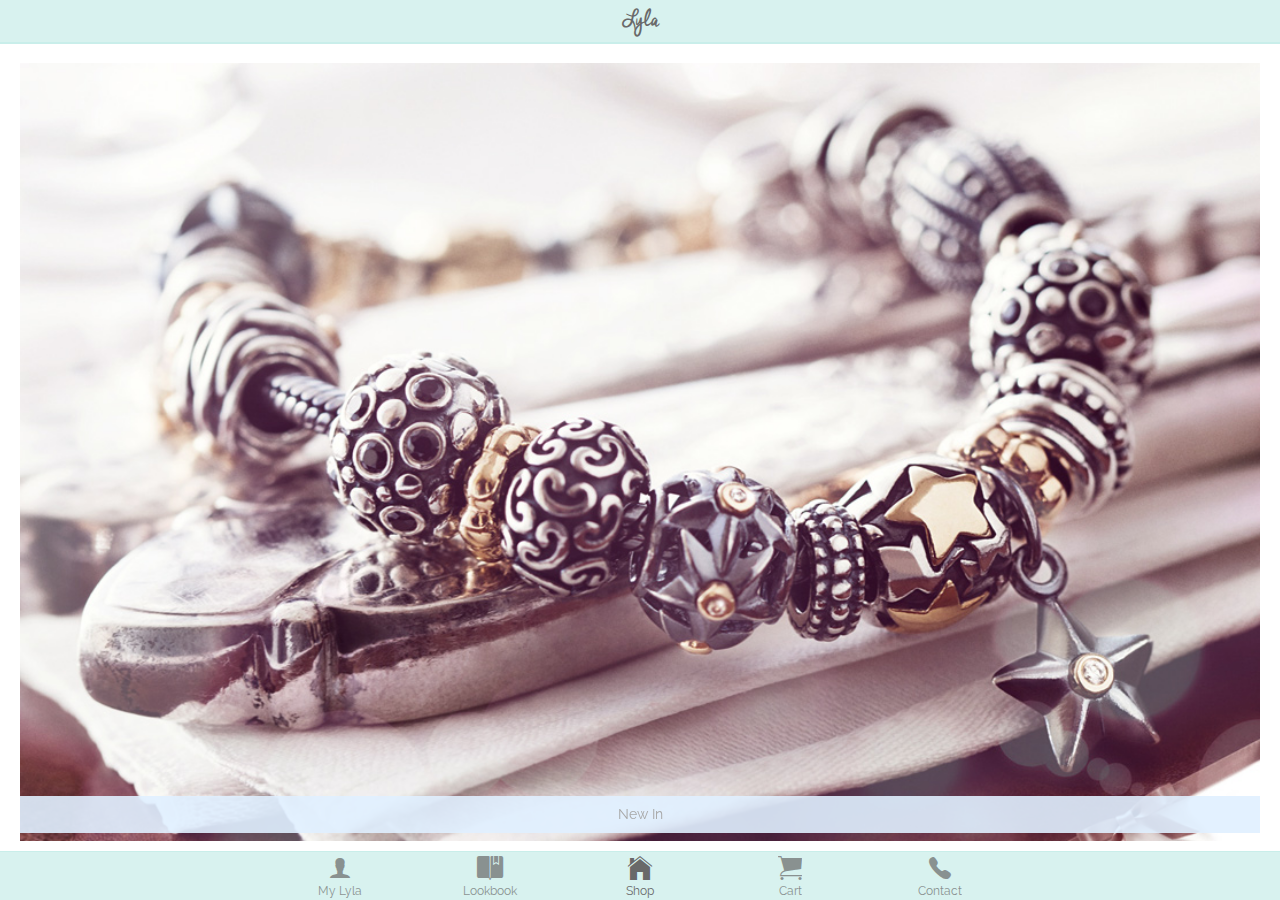
==== index.html @ 6fb53604 "Lyla Loves.." ====
<!DOCTYPE html>
<html>

<head>
    <meta charset="utf-8">
    <meta name="viewport" content="initial-scale=1, maximum-scale=1, user-scalable=no, width=device-width">
    <title></title>

    <link href="lib/ionic/css/ionic.css" rel="stylesheet">
    <link href="css/style.css" rel="stylesheet">

    <!-- IF using Sass (run gulp sass first), then uncomment below and remove the CSS includes above
    <link href="css/ionic.app.css" rel="stylesheet">
    -->
    <script src="https://checkout.stripe.com/checkout.js"></script>
    <!-- ionic/angularjs js -->
    <script src="lib/ionic/js/ionic.bundle.js"></script>

    <!-- cordova script (this will be a 404 during development) -->
    <script src="cordova.js"></script>

    <!-- your app's js -->
    <script src="js/app.js"></script>
    <script src="js/controllers.js"></script>
    <script src="js/services.js"></script>
</head>

<body ng-app="starter" animation="slide-left-right-ios7">
    <!-- 
      The nav bar that will be updated as we navigate between views.
    -->
    <ion-nav-bar class="bar-stable bar-royal nav-title-slide-ios7">
        <ion-nav-back-button class="button-icon icon  ion-ios7-arrow-thin-left">
        </ion-nav-back-button>
    </ion-nav-bar>
    <!-- 
      The views will be rendered in the <ion-nav-view> directive below
      Templates are in the /templates folder (but you could also
      have templates inline in this html file if you'd like).
    -->
    <ion-nav-view></ion-nav-view>
</body>

</html>
---- css/style.css ----
/* Empty. Add your own CSS if you like */

@font-face {
    font-family: 'Cheddar Jack';
    src: url('Cheddar Jack.ttf');
    font-weight: normal;
}
@font-face {
    font-family: 'Raleway';
    src: url('Raleway-Regular.otf');
    font-weight: normal;
}
@font-face {
    font-family: 'Raleway';
    src: url('Raleway-light.otf');
    font-weight: 300;
}
@font-face {
    font-family: 'Raleway';
    src: url('Raleway-bold.otf');
    font-weight: bold;
}
body {
    font-family: 'Raleway' !important;
}
input,
button,
select,
textarea {
    font-family: 'Raleway' !important;
}
.full-image {
    height: 100%;
}
a {
    text-decoration: none !important;
}
.menu-name {
    position: relative;
    top: -60px;
    background: rgba(224, 240, 255, 0.9);
    color: #a8a8a8;
    padding: 10px 5px;
    display: block;
    right: 0px;
    margin-bottom: -50px;
    text-align: center;
}
.pull-left {
    float: left;
}
.pull-right {
    float: right;
}
.royal {
    color: #03e1e4 !important;
}
.button-royal {
    background-color: #03e1e4 !important;
    border-color: #03e1e4 !important;
    color: #fff !important;
}
.button-positive {
    border-color: #03e1e4 !important;
    background-color: #03e1e4 !important;
    color: #fff !important;
}
.button-balanced {
    border-color: #03e1e4 !important;
    background-color: #03e1e4 !important;
    color: #fff !important;
}
.button-outline.button-balanced {
    border-color: #39CE86 !important;
    background-color: #fff !important;
    color: #39CE86 !important;
}
.bar.bar-royal .title {
    color: #696969;
    font-family: 'Cheddar Jack' !important;
    font-size: 24px;
}
.bar-royal {
    background-color: #d8f2ef !important;
    border-color: #C9EEEA !important;
    border-bottom-width: 2px;
    background-color: #d8f2ef !important;
    background-image: linear-gradient(0deg, #d8f2ef, #d8f2ef 50%, transparent 50%) !important;
    color: #696969 !important;
}
.tabs .tab-item {
    color: #696969;
}
.item {
    color: #a8a8a8 !important;
}
h1,
h2,
h3,
h4,
h5,
h6,
strong,
p {
    color: #a8a8a8;
    font-family: 'Raleway' !important;
}
.tabs {
    background-color: #d8f2ef !important;
    border-color: #C9EEEA !important;
    color: #fff !important;
}
.tab-item {
    font-family: 'Raleway' !important;
}
.checkbox input:checked:before,
.checkbox input:checked + .checkbox-icon:before {
    background: #03e1e4;
}
.checkbox input:before,
.checkbox .checkbox-icon:before {
    border-color: #03e1e4;
}
.lookbook img {
    padding: 0 10px;
}
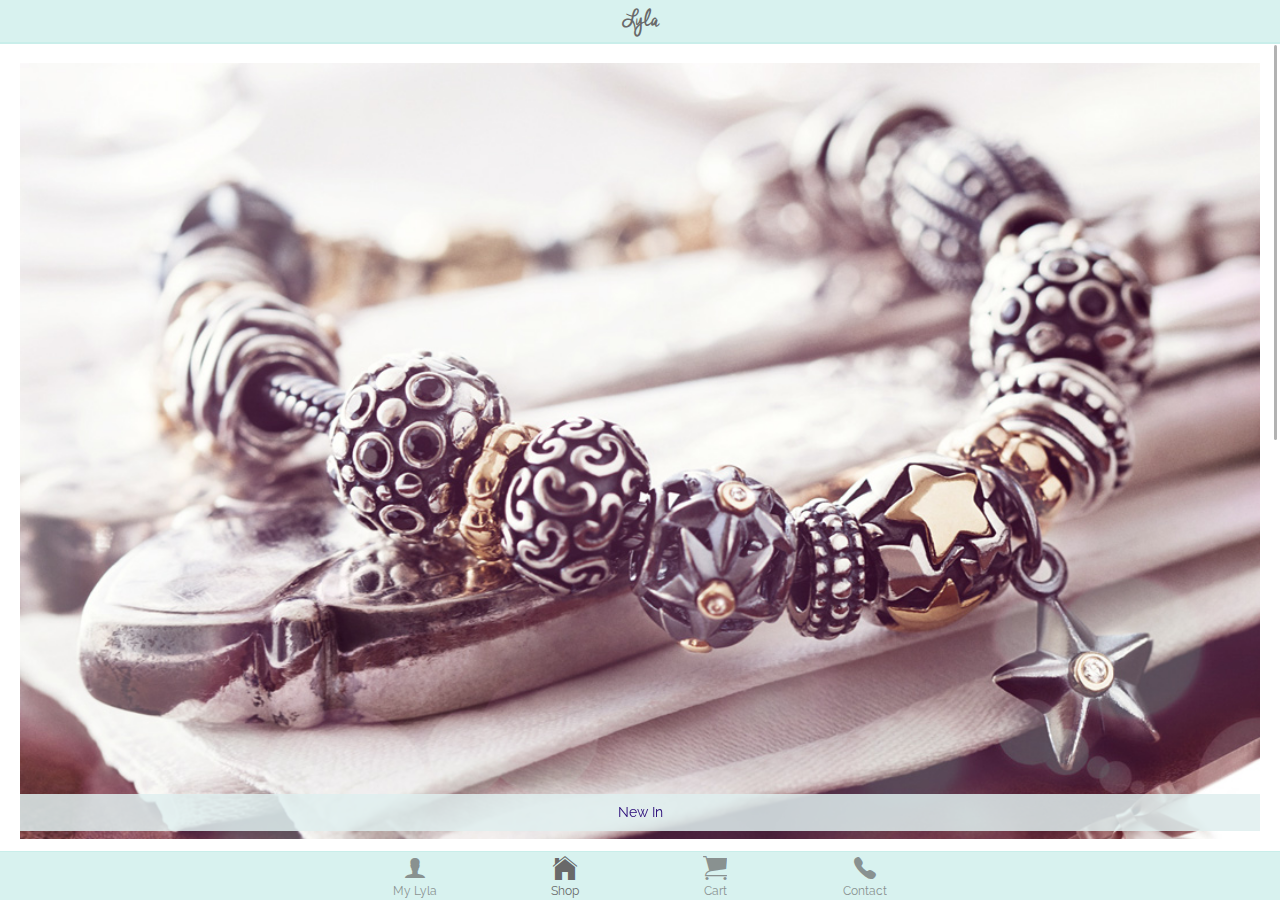
==== commit 5266aed9: "lyla" ====
--- a/index.html
+++ b/index.html
@@ -4,9 +4,9 @@
 <head>
     <meta charset="utf-8">
     <meta name="viewport" content="initial-scale=1, maximum-scale=1, user-scalable=no, width=device-width">
-    <title></title>
-
+    <title>Lyla</title>
     <link href="lib/ionic/css/ionic.css" rel="stylesheet">
+    <link href="lib/ionic/css/animate.css" rel="stylesheet">
     <link href="css/style.css" rel="stylesheet">
 
     <!-- IF using Sass (run gulp sass first), then uncomment below and remove the CSS includes above
--- a/css/style.css
+++ b/css/style.css
@@ -30,7 +30,7 @@
     font-family: 'Raleway' !important;
 }
 .full-image {
-    height: 100%;
+    width: 100%;
 }
 a {
     text-decoration: none !important;
@@ -38,8 +38,8 @@
 .menu-name {
     position: relative;
     top: -60px;
-    background: rgba(224, 240, 255, 0.9);
-    color: #a8a8a8;
+    background: rgba(223, 239, 238, 0.85);
+    color: #280978;
     padding: 10px 5px;
     display: block;
     right: 0px;
@@ -79,6 +79,10 @@
     color: #696969;
     font-family: 'Cheddar Jack' !important;
     font-size: 24px;
+    text-transform: lowercase;
+}
+.bar.bar-royal .title:first-letter {
+    text-transform: uppercase !important;
 }
 .bar-royal {
     background-color: #d8f2ef !important;
@@ -123,4 +127,11 @@
 }
 .lookbook img {
     padding: 0 10px;
+}
+.productsCol .col {
+    padding: 2px;
+    -webkit-transition: all 500ms;
+}
+.productsCol .col:hover {
+    padding: 5px;
 }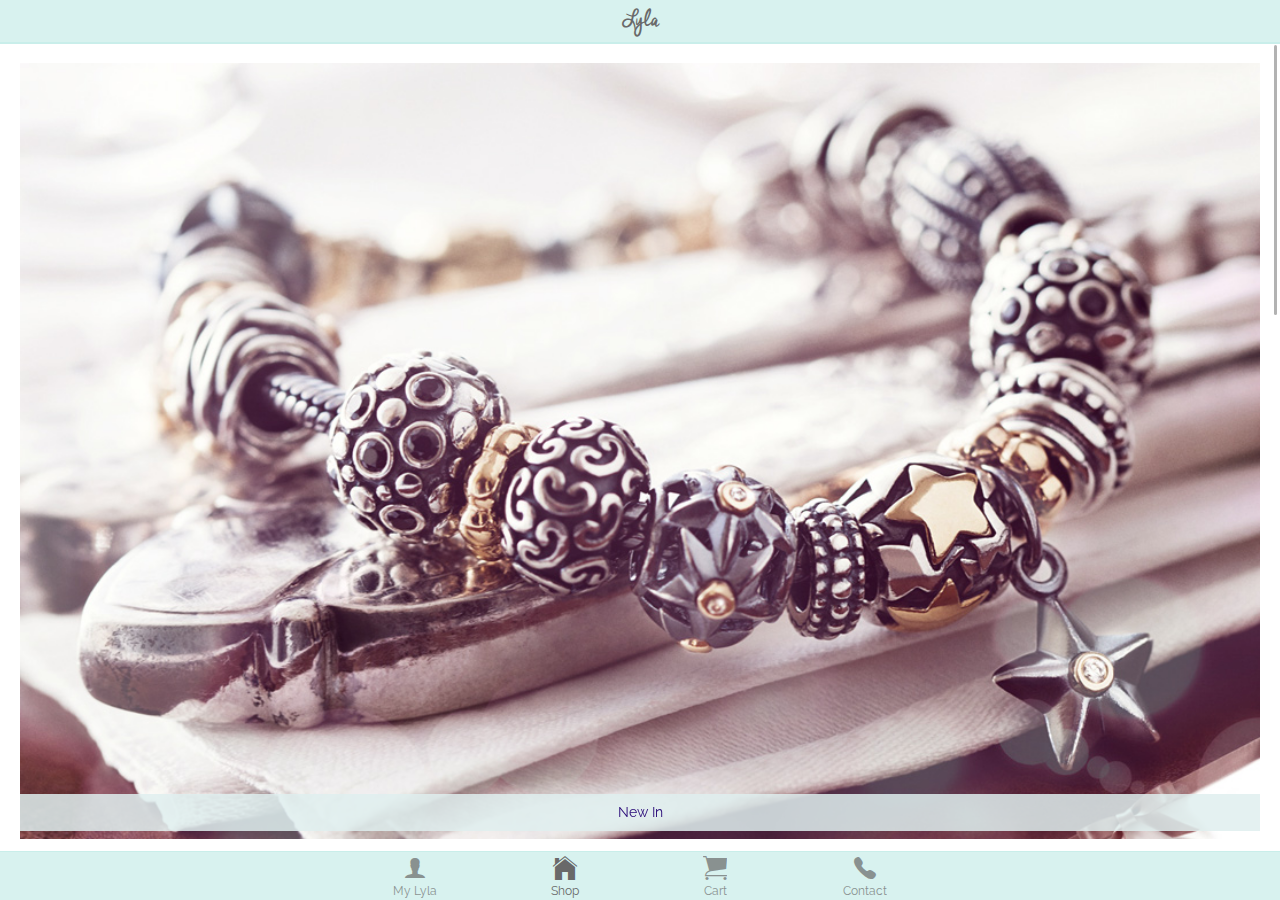
==== commit 23f19f6d: "add to cart and check out" ====
--- a/index.html
+++ b/index.html
@@ -5,6 +5,7 @@
     <meta charset="utf-8">
     <meta name="viewport" content="initial-scale=1, maximum-scale=1, user-scalable=no, width=device-width">
     <title>Lyla</title>
+    <link rel="shortcut icon" href="img/logo.png">
     <link href="lib/ionic/css/ionic.css" rel="stylesheet">
     <link href="lib/ionic/css/animate.css" rel="stylesheet">
     <link href="css/style.css" rel="stylesheet">
--- a/css/style.css
+++ b/css/style.css
@@ -12,12 +12,12 @@
 }
 @font-face {
     font-family: 'Raleway';
-    src: url('Raleway-light.otf');
+    src: url('Raleway-Light.otf');
     font-weight: 300;
 }
 @font-face {
     font-family: 'Raleway';
-    src: url('Raleway-bold.otf');
+    src: url('Raleway-Bold.otf');
     font-weight: bold;
 }
 body {
@@ -134,4 +134,18 @@
 }
 .productsCol .col:hover {
     padding: 5px;
+}
+.bar .button.back-button {
+    color: #696969;
+}
+.slider-pager .slider-pager-page {
+    color: #696969;
+}
+.numeric {
+    width: 55px;
+    text-align:center;
+    float: left;
+    height: 25px !important;
+    padding: 0 10px;
+    color: #a8a8a8 !important;
 }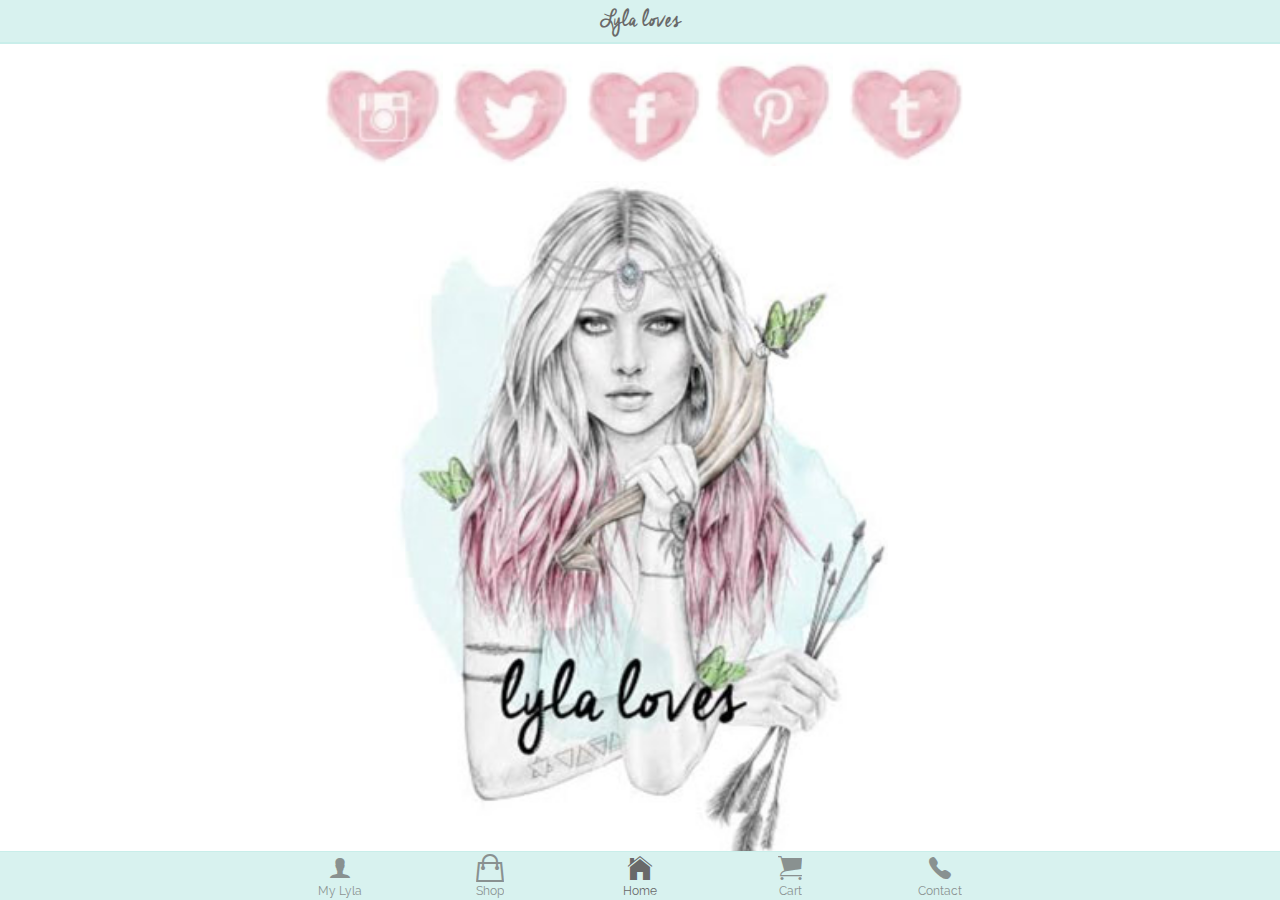
==== commit be9db960: "ok" ====
--- a/index.html
+++ b/index.html
@@ -40,6 +40,12 @@
       have templates inline in this html file if you'd like).
     -->
     <ion-nav-view></ion-nav-view>
+    <script type="text/javascript">(function(d, t){
+if(window.location.hash!='#gleam'&&(''+document.cookie).match(/(^|;)\s*GleamissOM=X($|;)/)){return;}
+var g = d.createElement(t), s = d.getElementsByTagName(t)[0];
+g.src = "https://js.gleam.io/issOM/ol.js"; s.parentNode.insertBefore(g, s);
+}(document, "script"));
+    </script>
 </body>
 
 </html>
--- a/css/style.css
+++ b/css/style.css
@@ -97,6 +97,7 @@
 }
 .item {
     color: #a8a8a8 !important;
+    font-size: 14px;
 }
 h1,
 h2,
@@ -130,10 +131,6 @@
 }
 .productsCol .col {
     padding: 2px;
-    -webkit-transition: all 500ms;
-}
-.productsCol .col:hover {
-    padding: 5px;
 }
 .bar .button.back-button {
     color: #696969;
@@ -143,9 +140,46 @@
 }
 .numeric {
     width: 55px;
-    text-align:center;
+    text-align: center;
     float: left;
     height: 25px !important;
     padding: 0 10px;
     color: #a8a8a8 !important;
-}+}
+.tabs-striped .tab-item + .tab-item:before {
+    border-left: 0px solid #ccc;
+}
+img.socialicons {
+    width: 10%;
+}
+.item-divider {
+    font-family: 'Cheddar Jack';
+    font-size: 21px;
+}
+.imageset {
+    width: 95%;
+    border: 10px solid #f7f7f7;
+    height: auto;
+    position: relative;
+}
+.toggle {
+    position: absolute;
+    top: 40%;
+    z-index: 10;
+}
+.toggle.left {
+    left: -30px;
+}
+.toggle.right {
+    right: -30px;
+}
+.productsCol+.productsCol {
+    border-top: 1px solid #ccc;
+}
+.productprice {
+    position: relative;
+    bottom: 0;
+}
+.productItem {
+    position: relative;
+}
